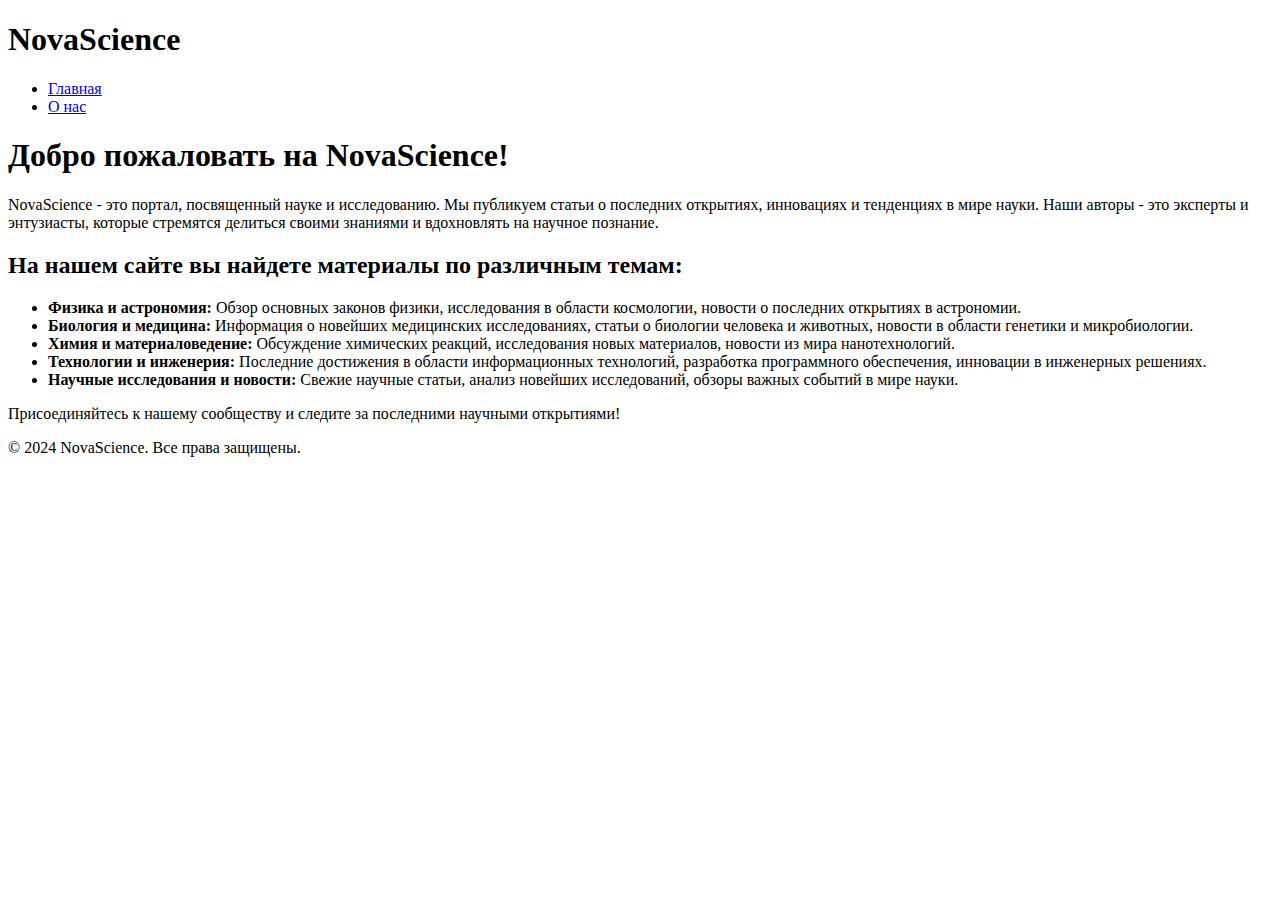
==== index.html @ f0aa11f2 "first commit" ====
<!DOCTYPE html>
<html lang="en">
<head>
    <meta charset="UTF-8">
    <meta name="viewport" content="width=device-width, initial-scale=1.0">
    <link rel="stylesheet" href="css/style.css">
    <title>NovaScince</title>
</head>
<body>
    <header>
        <h1>NovaScience</h1>
        <nav>
            <ul>
                <li><a href="index.html" class="active">Главная</a></li>
                <li><a href="about.html">О нас</a></li>
            </ul>
        </nav>
    </header>
    <main>
        <section>
            <h1>Добро пожаловать на NovaScience!</h1>
            <p>NovaScience - это портал, посвященный науке и исследованию. Мы публикуем статьи о последних открытиях, инновациях и тенденциях в мире науки. Наши авторы - это эксперты и энтузиасты, которые стремятся делиться своими знаниями и вдохновлять на научное познание.</p>
            <h2>На нашем сайте вы найдете материалы по различным темам:</h2>
            <ul>
                <li><strong>Физика и астрономия:</strong> Обзор основных законов физики, исследования в области космологии, новости о последних открытиях в астрономии.</li>
                <li><strong>Биология и медицина:</strong> Информация о новейших медицинских исследованиях, статьи о биологии человека и животных, новости в области генетики и микробиологии.</li>
                <li><strong>Химия и материаловедение:</strong> Обсуждение химических реакций, исследования новых материалов, новости из мира нанотехнологий.</li>
                <li><strong>Технологии и инженерия:</strong> Последние достижения в области информационных технологий, разработка программного обеспечения, инновации в инженерных решениях.</li>
                <li><strong>Научные исследования и новости:</strong> Свежие научные статьи, анализ новейших исследований, обзоры важных событий в мире науки.</li>
            </ul>

            <p>Присоединяйтесь к нашему сообществу и следите за последними научными открытиями!</p>
        </section>
    </main>
    <footer>
        <p>&copy; 2024 NovaScience. Все права защищены.</p>
    </footer>
</body>
</html>
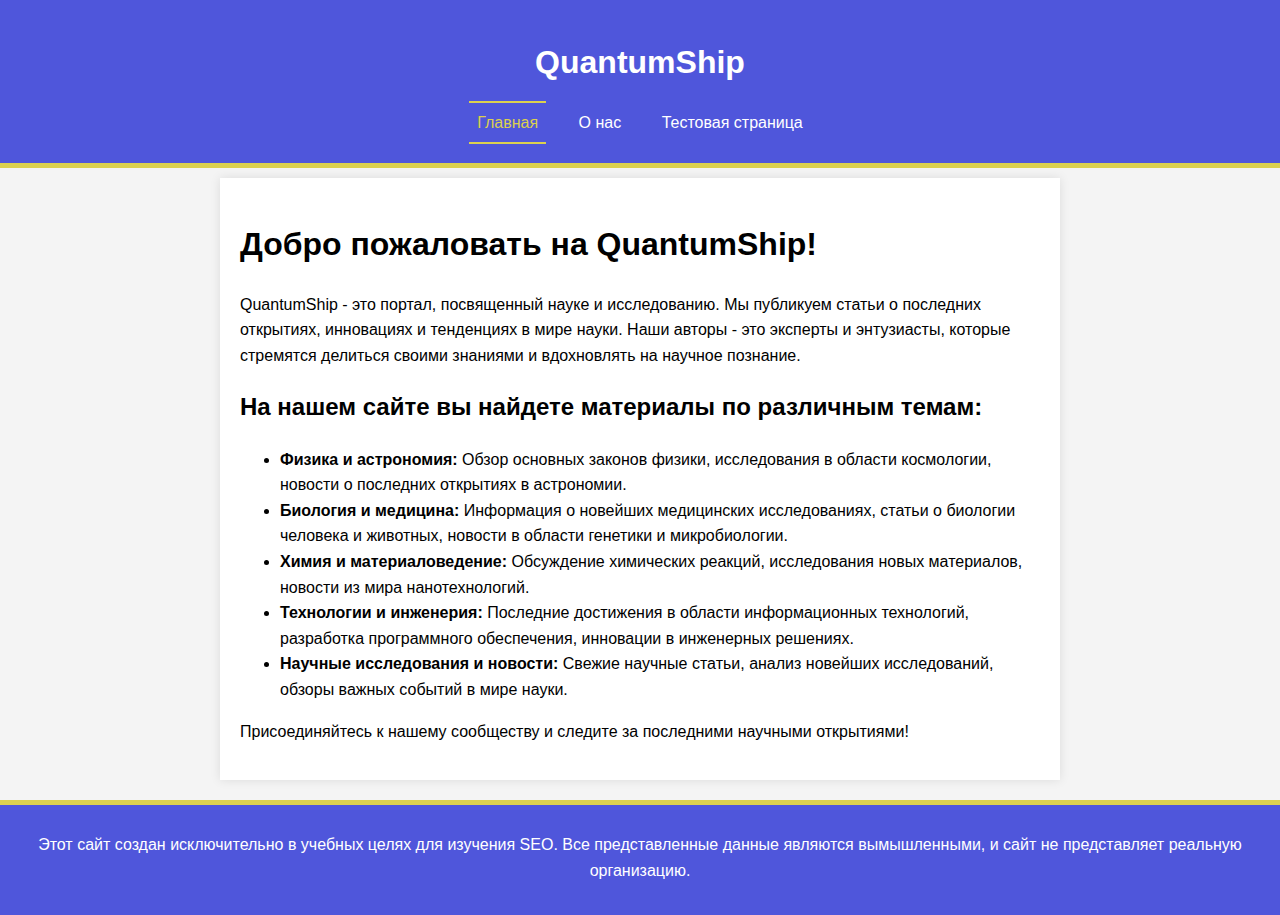
==== commit 7d545108: "<!-- Google tag (gtag.js) -->" ====
--- a/index.html
+++ b/index.html
@@ -3,23 +3,35 @@
 <head>
     <meta charset="UTF-8">
     <meta name="viewport" content="width=device-width, initial-scale=1.0">
-    <link rel="stylesheet" href="css/style.css">
-    <title>NovaScince</title>
+    <meta name="robots" content="index, follow">
+    <link rel="stylesheet" href="CSS/style.css">
+    <title>QuantumShip</title>
+
+    <!-- Google tag (gtag.js) -->
+    <script async src="https://www.googletagmanager.com/gtag/js?id=G-KRPQZK1NSB"></script>
+    <script>
+    window.dataLayer = window.dataLayer || [];
+    function gtag(){dataLayer.push(arguments);}
+    gtag('js', new Date());
+
+    gtag('config', 'G-KRPQZK1NSB');
+    </script>
 </head>
 <body>
     <header>
-        <h1>NovaScience</h1>
+        <h1>QuantumShip</h1>
         <nav>
             <ul>
                 <li><a href="index.html" class="active">Главная</a></li>
                 <li><a href="about.html">О нас</a></li>
+                <li><a href="tetstpage.html">Тестовая страница</a></li>
             </ul>
         </nav>
     </header>
     <main>
         <section>
-            <h1>Добро пожаловать на NovaScience!</h1>
-            <p>NovaScience - это портал, посвященный науке и исследованию. Мы публикуем статьи о последних открытиях, инновациях и тенденциях в мире науки. Наши авторы - это эксперты и энтузиасты, которые стремятся делиться своими знаниями и вдохновлять на научное познание.</p>
+            <h1>Добро пожаловать на QuantumShip!</h1>
+            <p>QuantumShip - это портал, посвященный науке и исследованию. Мы публикуем статьи о последних открытиях, инновациях и тенденциях в мире науки. Наши авторы - это эксперты и энтузиасты, которые стремятся делиться своими знаниями и вдохновлять на научное познание.</p>
             <h2>На нашем сайте вы найдете материалы по различным темам:</h2>
             <ul>
                 <li><strong>Физика и астрономия:</strong> Обзор основных законов физики, исследования в области космологии, новости о последних открытиях в астрономии.</li>
@@ -28,12 +40,11 @@
                 <li><strong>Технологии и инженерия:</strong> Последние достижения в области информационных технологий, разработка программного обеспечения, инновации в инженерных решениях.</li>
                 <li><strong>Научные исследования и новости:</strong> Свежие научные статьи, анализ новейших исследований, обзоры важных событий в мире науки.</li>
             </ul>
-
             <p>Присоединяйтесь к нашему сообществу и следите за последними научными открытиями!</p>
         </section>
     </main>
     <footer>
-        <p>&copy; 2024 NovaScience. Все права защищены.</p>
+        <p>Этот сайт создан исключительно в учебных целях для изучения SEO. Все представленные данные являются вымышленными, и сайт не представляет реальную организацию.</p>
     </footer>
 </body>
 </html>--- a/CSS/style.css
+++ b/CSS/style.css
@@ -0,0 +1,86 @@
+
+body {
+    font-family: Arial, sans-serif;
+    line-height: 1.6;
+    margin: 0;
+    padding: 0;
+    background-color: #f4f4f4;
+}
+
+header, footer {
+    background-color: #4F56DB;
+    color: #fff;
+    padding: 1rem;
+    text-align: center;
+    position: relative;
+}
+
+header::after, footer::before {
+    content: '';
+    display: block;
+    height: 5px;
+    background-color: #DBD04F;
+    position: absolute;
+    left: 0;
+    right: 0;
+}
+
+header::after {
+    bottom: 0;
+}
+
+footer::before {
+    top: 0;
+}
+
+nav ul {
+    list-style: none;
+    padding: 0;
+}
+
+nav ul li {
+    display: inline;
+    margin: 0 10px;
+}
+
+nav ul li a {
+    color: #fff;
+    text-decoration: none;
+    padding: 0.5rem;
+    position: relative;
+}
+
+nav ul li a.active {
+    color: #DBD04F;
+}
+
+nav ul li a.active::before, nav ul li a.active::after {
+    content: '';
+    display: block;
+    height: 2px;
+    background-color: #DBD04F;
+    position: absolute;
+    left: 0;
+    right: 0;
+}
+
+nav ul li a.active::before {
+    top: -5px;
+}
+
+nav ul li a.active::after {
+    bottom: -5px;
+}
+
+main {
+    padding: 20px;
+    background-color: #fff;
+    margin: 10px auto;
+    max-width: 800px;
+    box-shadow: 0 0 10px rgba(0, 0, 0, 0.1);
+}
+
+footer {
+    margin-top: 20px;
+    position: relative;
+}